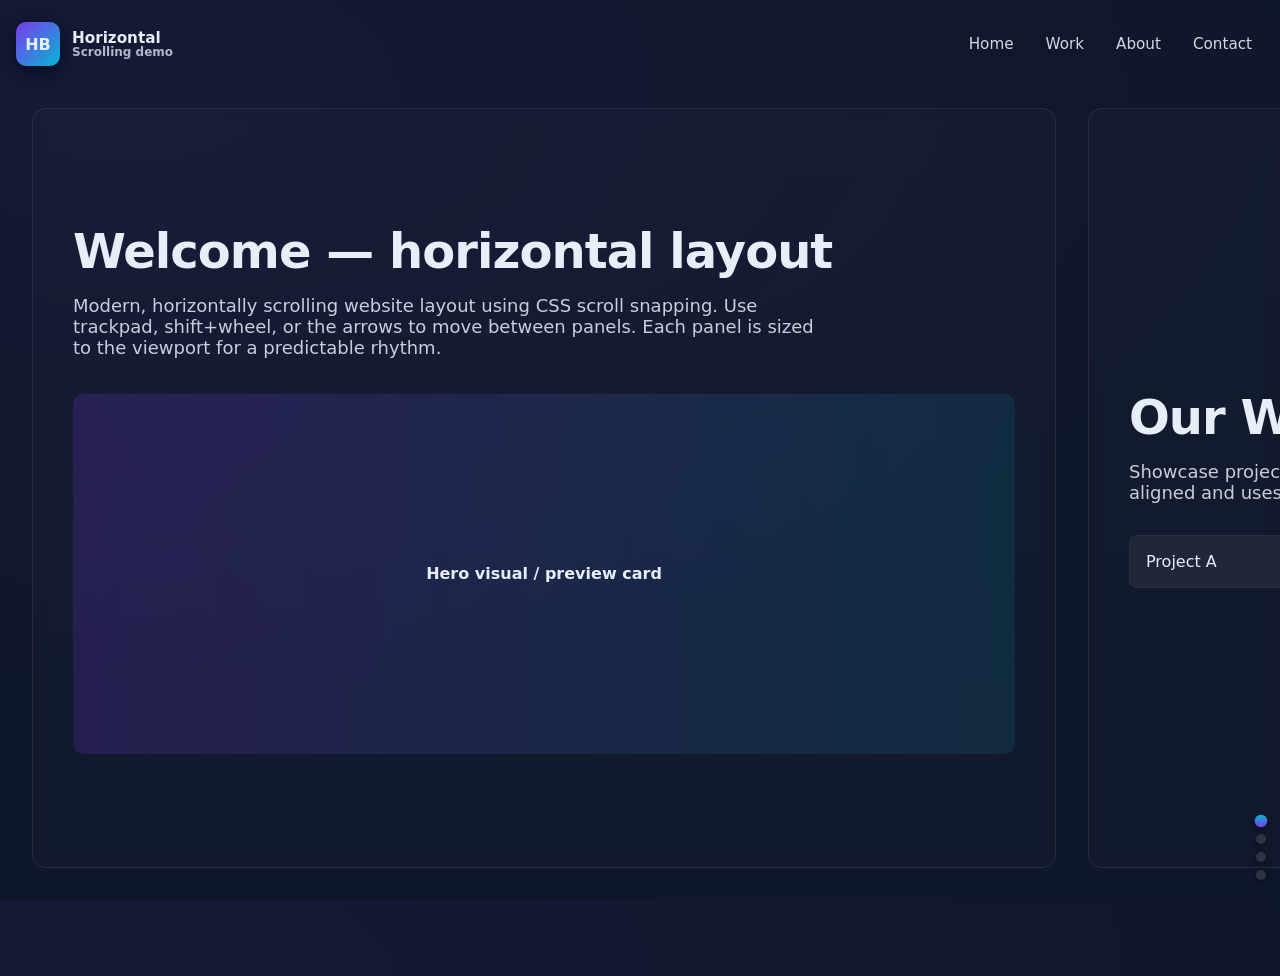
==== index.html @ 0fad7583 "Changement nom pour déploiment" ====
<!doctype html>
<html lang="en">
<head>
  <meta charset="utf-8" />
  <meta name="viewport" content="width=device-width,initial-scale=1" />
  <title>Horizontal Scrolling Website</title>
  <style>
    /* Reset & base */
    :root{
      --gap: 2rem;
      --nav-height: 64px;
      --bg: #0f172a;
      --muted: rgba(255,255,255,0.08);
      --glass: rgba(255,255,255,0.06);
      --accent: linear-gradient(135deg,#7c3aed,#06b6d4);
      --text: #e6eef8;
    }
    *{box-sizing:border-box}
    html,body{height:100%}
    body{
      margin:0;
      font-family:Inter, ui-sans-serif, system-ui, -apple-system, 'Segoe UI', Roboto, 'Helvetica Neue', Arial;
      background: radial-gradient(1200px 600px at 10% 10%, rgba(124,58,237,0.06), transparent), var(--bg);
      color:var(--text);
      -webkit-font-smoothing:antialiased;
      -moz-osx-font-smoothing:grayscale;
    }

    /* Top nav */
    .topbar{
      position:fixed;left:0;right:0;top:12px;height:var(--nav-height);display:flex;align-items:center;gap:1rem;padding:0 1rem;z-index:40;
      pointer-events:auto;
    }
    .brand{display:flex;align-items:center;gap:.75rem;font-weight:700}
    .brand .logo{width:44px;height:44px;border-radius:10px;background:var(--accent);box-shadow:0 6px 18px rgba(2,6,23,0.6);display:flex;align-items:center;justify-content:center}
    nav{margin-left:auto;display:flex;gap:.5rem}
    nav a{color:var(--text);text-decoration:none;padding:.5rem .75rem;border-radius:10px;font-size:0.95rem;opacity:.9}
    nav a:focus{outline:3px solid rgba(6,182,212,0.18);outline-offset:3px}

    /* Horizontal scroller container */
    .scroller-wrap{position:relative;margin-top:calc(var(--nav-height) + 12px);height:calc(100vh - (var(--nav-height) + 12px));overflow:hidden}
    .scroller{
      height:100%;display:flex;gap:var(--gap);align-items:stretch;overflow-x:auto;overflow-y:hidden;
      scroll-snap-type:x mandatory;padding:var(--gap);scroll-behavior:smooth; -webkit-overflow-scrolling:touch;
    }

    /* Panels (sections) */
    .panel{
      min-width:80vw; /* change to 100vw for full-bleed pages */
      height:100%;flex:0 0 auto;border-radius:14px;padding:2.5rem;display:flex;flex-direction:column;justify-content:center;gap:1rem;scroll-snap-align:center;background:linear-gradient(180deg,rgba(255,255,255,0.02),rgba(255,255,255,0.01));backdrop-filter: blur(6px);border:1px solid var(--muted);
    }

    .panel h1{margin:0;font-size:clamp(2rem,4vw,3rem);letter-spacing:-0.02em}
    .panel p{margin:0;font-size:clamp(1rem,1.6vw,1.125rem);color:rgba(230,238,248,0.85);max-width:65ch}

    /* Sample accent area */
    .hero-visual{margin-top:1.25rem;width:100%;height:40vh;border-radius:10px;background:linear-gradient(90deg, rgba(124,58,237,0.18), rgba(6,182,212,0.12));display:flex;align-items:center;justify-content:center;font-weight:600}

    /* Scrollbar (modern browsers) */
    .scroller::-webkit-scrollbar{height:12px}
    .scroller::-webkit-scrollbar-thumb{background:linear-gradient(90deg,#7c3aed,#06b6d4);border-radius:999px}
    .scroller::-webkit-scrollbar-track{background:transparent}

    /* Snap hint / indicator */
    .pips{position:fixed;right:14px;bottom:20px;display:flex;flex-direction:column;gap:.5rem;z-index:50}
    .pip{width:10px;height:10px;border-radius:999px;background:rgba(255,255,255,0.12);box-shadow:0 2px 6px rgba(2,6,23,0.5)}
    .pip.active{background:linear-gradient(180deg,#06b6d4,#7c3aed);transform:scale(1.25)}

    /* Responsive tweaks */
    @media (min-width:1300px){
      .panel{min-width:1000px}
    }
    @media (max-width:600px){
      .panel{min-width:100vw;padding:1.25rem}
      .topbar{padding:0 .75rem}
    }

    /* Accessibility: focus visible */
    a:focus, button:focus{outline:3px solid rgba(124,58,237,0.18);outline-offset:3px}
  </style>
</head>
<body>
  <a class="skip" href="#main" style="position:absolute;left:-9999px;top:auto;width:1px;height:1px;overflow:hidden">Skip to content</a>
  <header class="topbar" role="banner">
    <div class="brand">
      <div class="logo" aria-hidden>HB</div>
      <div>
        <div style="font-size:0.95rem">Horizontal</div>
        <div style="font-size:0.75rem;opacity:.75;margin-top:-2px">Scrolling demo</div>
      </div>
    </div>
    <nav aria-label="Primary navigation">
      <a href="#panel-1">Home</a>
      <a href="#panel-2">Work</a>
      <a href="#panel-3">About</a>
      <a href="#panel-4">Contact</a>
    </nav>
  </header>

  <main id="main" class="scroller-wrap" role="main">
    <div class="scroller" id="scroller" tabindex="0" aria-label="Horizontal scroller with panels">

      <section id="panel-1" class="panel" aria-labelledby="p1">
        <h1 id="p1">Welcome — horizontal layout</h1>
        <p>Modern, horizontally scrolling website layout using CSS scroll snapping. Use trackpad, shift+wheel, or the arrows to move between panels. Each panel is sized to the viewport for a predictable rhythm.</p>
        <div class="hero-visual">Hero visual / preview card</div>
      </section>

      <section id="panel-2" class="panel" aria-labelledby="p2">
        <h1 id="p2">Our Work</h1>
        <p>Showcase projects side-by-side. Resize the window — the scroller keeps panels aligned and uses smooth native scrolling.</p>
        <div style="display:flex;gap:12px;margin-top:1rem">
          <div style="flex:1;padding:1rem;border-radius:8px;background:var(--glass);border:1px solid rgba(255,255,255,0.03)">Project A</div>
          <div style="flex:1;padding:1rem;border-radius:8px;background:var(--glass);border:1px solid rgba(255,255,255,0.03)">Project B</div>
        </div>
      </section>

      <section id="panel-3" class="panel" aria-labelledby="p3">
        <h1 id="p3">About</h1>
        <p>Tell a story left-to-right instead of top-to-bottom. Horizontal layouts are great for portfolios, product tours, timelines, and magazine style presentations.</p>
      </section>

      <section id="panel-4" class="panel" aria-labelledby="p4">
        <h1 id="p4">Contact</h1>
        <p>CTA, form, or contact details can live here. The layout keeps everything side-by-side and readable.</p>
      </section>

    </div>

    <div class="pips" aria-hidden id="pips"></div>
  </main>

  <script>
    // Small JS helpers: wheel-to-horizontal and keyboard arrows, plus active pip indicator.
    (function(){
      const scroller = document.getElementById('scroller');
      const panels = Array.from(scroller.querySelectorAll('.panel'));
      const pipsWrap = document.getElementById('pips');

      // Create pips
      panels.forEach((_,i)=>{
        const el = document.createElement('div'); el.className='pip'; pipsWrap.appendChild(el);
      });
      const pips = Array.from(pipsWrap.children);

      function updateActive(){
        const center = scroller.scrollLeft + scroller.clientWidth/2;
        let activeIndex = 0;
        panels.forEach((p, i)=>{
          const rectLeft = p.offsetLeft;
          const rectCenter = rectLeft + p.offsetWidth/2;
          if(Math.abs(rectCenter - center) < Math.abs((panels[activeIndex].offsetLeft + panels[activeIndex].offsetWidth/2) - center)) activeIndex = i;
        });
        pips.forEach((pip, i)=> pip.classList.toggle('active', i===activeIndex));
      }

      updateActive();
      scroller.addEventListener('scroll', throttle(updateActive, 80));

      // Wheel -> horizontal scroll (prevents accidental vertical scroll when inside this region)
      scroller.addEventListener('wheel', function(e){
        // If user uses shift they expect horizontal already; let browser handle it.
        if(e.shiftKey) return;
        // Only intercept vertical wheel (deltaY)
        if(Math.abs(e.deltaY) > Math.abs(e.deltaX)){
          e.preventDefault();
          scroller.scrollLeft += e.deltaY;
        }
      }, {passive:false});

      // Arrow keys
      scroller.addEventListener('keydown', function(e){
        if(e.key === 'ArrowRight') { e.preventDefault(); scroller.scrollBy({left: scroller.clientWidth*0.6, behavior:'smooth'}); }
        if(e.key === 'ArrowLeft') { e.preventDefault(); scroller.scrollBy({left: -scroller.clientWidth*0.6, behavior:'smooth'}); }
      });

      // Make scroller focusable for keyboard
      scroller.setAttribute('tabindex', '0');

      // tiny throttle utility
      function throttle(fn, wait){ let t=0; return (...args)=>{ const now = Date.now(); if(now - t > wait){ t=now; fn(...args); } } }

      // Clicking nav anchors focuses & scrolls naturally
      document.querySelectorAll('nav a').forEach(a=>{
        a.addEventListener('click', e=>{
          // After browser scroll, put focus for keyboard users
          setTimeout(()=>{ const target = document.querySelector(a.getAttribute('href')); if(target) target.focus(); }, 500);
        });
      });

    })();
  </script>
</body>
</html>
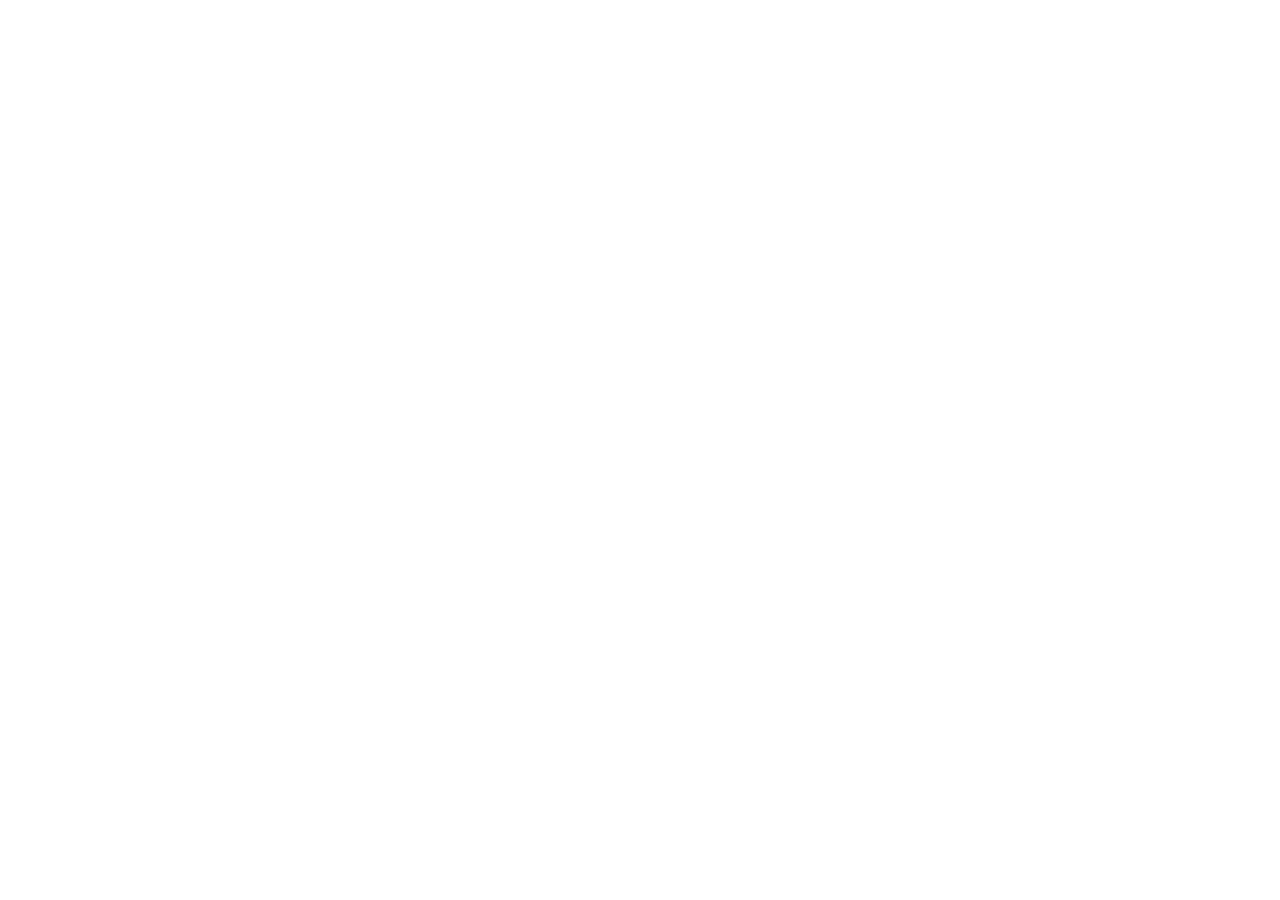
==== commit 1f9a9d49: "Test interaction vwatthur" ====
--- a/index.html
+++ b/index.html
@@ -1,194 +1,9 @@
 <!doctype html>
 <html lang="en">
 <head>
-  <meta charset="utf-8" />
-  <meta name="viewport" content="width=device-width,initial-scale=1" />
-  <title>Horizontal Scrolling Website</title>
-  <style>
-    /* Reset & base */
-    :root{
-      --gap: 2rem;
-      --nav-height: 64px;
-      --bg: #0f172a;
-      --muted: rgba(255,255,255,0.08);
-      --glass: rgba(255,255,255,0.06);
-      --accent: linear-gradient(135deg,#7c3aed,#06b6d4);
-      --text: #e6eef8;
-    }
-    *{box-sizing:border-box}
-    html,body{height:100%}
-    body{
-      margin:0;
-      font-family:Inter, ui-sans-serif, system-ui, -apple-system, 'Segoe UI', Roboto, 'Helvetica Neue', Arial;
-      background: radial-gradient(1200px 600px at 10% 10%, rgba(124,58,237,0.06), transparent), var(--bg);
-      color:var(--text);
-      -webkit-font-smoothing:antialiased;
-      -moz-osx-font-smoothing:grayscale;
-    }
-
-    /* Top nav */
-    .topbar{
-      position:fixed;left:0;right:0;top:12px;height:var(--nav-height);display:flex;align-items:center;gap:1rem;padding:0 1rem;z-index:40;
-      pointer-events:auto;
-    }
-    .brand{display:flex;align-items:center;gap:.75rem;font-weight:700}
-    .brand .logo{width:44px;height:44px;border-radius:10px;background:var(--accent);box-shadow:0 6px 18px rgba(2,6,23,0.6);display:flex;align-items:center;justify-content:center}
-    nav{margin-left:auto;display:flex;gap:.5rem}
-    nav a{color:var(--text);text-decoration:none;padding:.5rem .75rem;border-radius:10px;font-size:0.95rem;opacity:.9}
-    nav a:focus{outline:3px solid rgba(6,182,212,0.18);outline-offset:3px}
-
-    /* Horizontal scroller container */
-    .scroller-wrap{position:relative;margin-top:calc(var(--nav-height) + 12px);height:calc(100vh - (var(--nav-height) + 12px));overflow:hidden}
-    .scroller{
-      height:100%;display:flex;gap:var(--gap);align-items:stretch;overflow-x:auto;overflow-y:hidden;
-      scroll-snap-type:x mandatory;padding:var(--gap);scroll-behavior:smooth; -webkit-overflow-scrolling:touch;
-    }
-
-    /* Panels (sections) */
-    .panel{
-      min-width:80vw; /* change to 100vw for full-bleed pages */
-      height:100%;flex:0 0 auto;border-radius:14px;padding:2.5rem;display:flex;flex-direction:column;justify-content:center;gap:1rem;scroll-snap-align:center;background:linear-gradient(180deg,rgba(255,255,255,0.02),rgba(255,255,255,0.01));backdrop-filter: blur(6px);border:1px solid var(--muted);
-    }
-
-    .panel h1{margin:0;font-size:clamp(2rem,4vw,3rem);letter-spacing:-0.02em}
-    .panel p{margin:0;font-size:clamp(1rem,1.6vw,1.125rem);color:rgba(230,238,248,0.85);max-width:65ch}
-
-    /* Sample accent area */
-    .hero-visual{margin-top:1.25rem;width:100%;height:40vh;border-radius:10px;background:linear-gradient(90deg, rgba(124,58,237,0.18), rgba(6,182,212,0.12));display:flex;align-items:center;justify-content:center;font-weight:600}
-
-    /* Scrollbar (modern browsers) */
-    .scroller::-webkit-scrollbar{height:12px}
-    .scroller::-webkit-scrollbar-thumb{background:linear-gradient(90deg,#7c3aed,#06b6d4);border-radius:999px}
-    .scroller::-webkit-scrollbar-track{background:transparent}
-
-    /* Snap hint / indicator */
-    .pips{position:fixed;right:14px;bottom:20px;display:flex;flex-direction:column;gap:.5rem;z-index:50}
-    .pip{width:10px;height:10px;border-radius:999px;background:rgba(255,255,255,0.12);box-shadow:0 2px 6px rgba(2,6,23,0.5)}
-    .pip.active{background:linear-gradient(180deg,#06b6d4,#7c3aed);transform:scale(1.25)}
-
-    /* Responsive tweaks */
-    @media (min-width:1300px){
-      .panel{min-width:1000px}
-    }
-    @media (max-width:600px){
-      .panel{min-width:100vw;padding:1.25rem}
-      .topbar{padding:0 .75rem}
-    }
-
-    /* Accessibility: focus visible */
-    a:focus, button:focus{outline:3px solid rgba(124,58,237,0.18);outline-offset:3px}
-  </style>
+  <link rel="preconnect" href="https://fonts.googleapis.com">
+  <link rel="preconnect" href="https://fonts.gstatic.com" crossorigin>
+  <link href="https://fonts.googleapis.com/css2?family=Readex+Pro:wght@300;500&display=swap" rel="stylesheet">
 </head>
-<body>
-  <a class="skip" href="#main" style="position:absolute;left:-9999px;top:auto;width:1px;height:1px;overflow:hidden">Skip to content</a>
-  <header class="topbar" role="banner">
-    <div class="brand">
-      <div class="logo" aria-hidden>HB</div>
-      <div>
-        <div style="font-size:0.95rem">Horizontal</div>
-        <div style="font-size:0.75rem;opacity:.75;margin-top:-2px">Scrolling demo</div>
-      </div>
-    </div>
-    <nav aria-label="Primary navigation">
-      <a href="#panel-1">Home</a>
-      <a href="#panel-2">Work</a>
-      <a href="#panel-3">About</a>
-      <a href="#panel-4">Contact</a>
-    </nav>
-  </header>
-
-  <main id="main" class="scroller-wrap" role="main">
-    <div class="scroller" id="scroller" tabindex="0" aria-label="Horizontal scroller with panels">
-
-      <section id="panel-1" class="panel" aria-labelledby="p1">
-        <h1 id="p1">Welcome — horizontal layout</h1>
-        <p>Modern, horizontally scrolling website layout using CSS scroll snapping. Use trackpad, shift+wheel, or the arrows to move between panels. Each panel is sized to the viewport for a predictable rhythm.</p>
-        <div class="hero-visual">Hero visual / preview card</div>
-      </section>
-
-      <section id="panel-2" class="panel" aria-labelledby="p2">
-        <h1 id="p2">Our Work</h1>
-        <p>Showcase projects side-by-side. Resize the window — the scroller keeps panels aligned and uses smooth native scrolling.</p>
-        <div style="display:flex;gap:12px;margin-top:1rem">
-          <div style="flex:1;padding:1rem;border-radius:8px;background:var(--glass);border:1px solid rgba(255,255,255,0.03)">Project A</div>
-          <div style="flex:1;padding:1rem;border-radius:8px;background:var(--glass);border:1px solid rgba(255,255,255,0.03)">Project B</div>
-        </div>
-      </section>
-
-      <section id="panel-3" class="panel" aria-labelledby="p3">
-        <h1 id="p3">About</h1>
-        <p>Tell a story left-to-right instead of top-to-bottom. Horizontal layouts are great for portfolios, product tours, timelines, and magazine style presentations.</p>
-      </section>
-
-      <section id="panel-4" class="panel" aria-labelledby="p4">
-        <h1 id="p4">Contact</h1>
-        <p>CTA, form, or contact details can live here. The layout keeps everything side-by-side and readable.</p>
-      </section>
-
-    </div>
-
-    <div class="pips" aria-hidden id="pips"></div>
-  </main>
-
-  <script>
-    // Small JS helpers: wheel-to-horizontal and keyboard arrows, plus active pip indicator.
-    (function(){
-      const scroller = document.getElementById('scroller');
-      const panels = Array.from(scroller.querySelectorAll('.panel'));
-      const pipsWrap = document.getElementById('pips');
-
-      // Create pips
-      panels.forEach((_,i)=>{
-        const el = document.createElement('div'); el.className='pip'; pipsWrap.appendChild(el);
-      });
-      const pips = Array.from(pipsWrap.children);
-
-      function updateActive(){
-        const center = scroller.scrollLeft + scroller.clientWidth/2;
-        let activeIndex = 0;
-        panels.forEach((p, i)=>{
-          const rectLeft = p.offsetLeft;
-          const rectCenter = rectLeft + p.offsetWidth/2;
-          if(Math.abs(rectCenter - center) < Math.abs((panels[activeIndex].offsetLeft + panels[activeIndex].offsetWidth/2) - center)) activeIndex = i;
-        });
-        pips.forEach((pip, i)=> pip.classList.toggle('active', i===activeIndex));
-      }
-
-      updateActive();
-      scroller.addEventListener('scroll', throttle(updateActive, 80));
-
-      // Wheel -> horizontal scroll (prevents accidental vertical scroll when inside this region)
-      scroller.addEventListener('wheel', function(e){
-        // If user uses shift they expect horizontal already; let browser handle it.
-        if(e.shiftKey) return;
-        // Only intercept vertical wheel (deltaY)
-        if(Math.abs(e.deltaY) > Math.abs(e.deltaX)){
-          e.preventDefault();
-          scroller.scrollLeft += e.deltaY;
-        }
-      }, {passive:false});
-
-      // Arrow keys
-      scroller.addEventListener('keydown', function(e){
-        if(e.key === 'ArrowRight') { e.preventDefault(); scroller.scrollBy({left: scroller.clientWidth*0.6, behavior:'smooth'}); }
-        if(e.key === 'ArrowLeft') { e.preventDefault(); scroller.scrollBy({left: -scroller.clientWidth*0.6, behavior:'smooth'}); }
-      });
-
-      // Make scroller focusable for keyboard
-      scroller.setAttribute('tabindex', '0');
-
-      // tiny throttle utility
-      function throttle(fn, wait){ let t=0; return (...args)=>{ const now = Date.now(); if(now - t > wait){ t=now; fn(...args); } } }
-
-      // Clicking nav anchors focuses & scrolls naturally
-      document.querySelectorAll('nav a').forEach(a=>{
-        a.addEventListener('click', e=>{
-          // After browser scroll, put focus for keyboard users
-          setTimeout(()=>{ const target = document.querySelector(a.getAttribute('href')); if(target) target.focus(); }, 500);
-        });
-      });
-
-    })();
-  </script>
-</body>
+<canvas></canvas>
 </html>
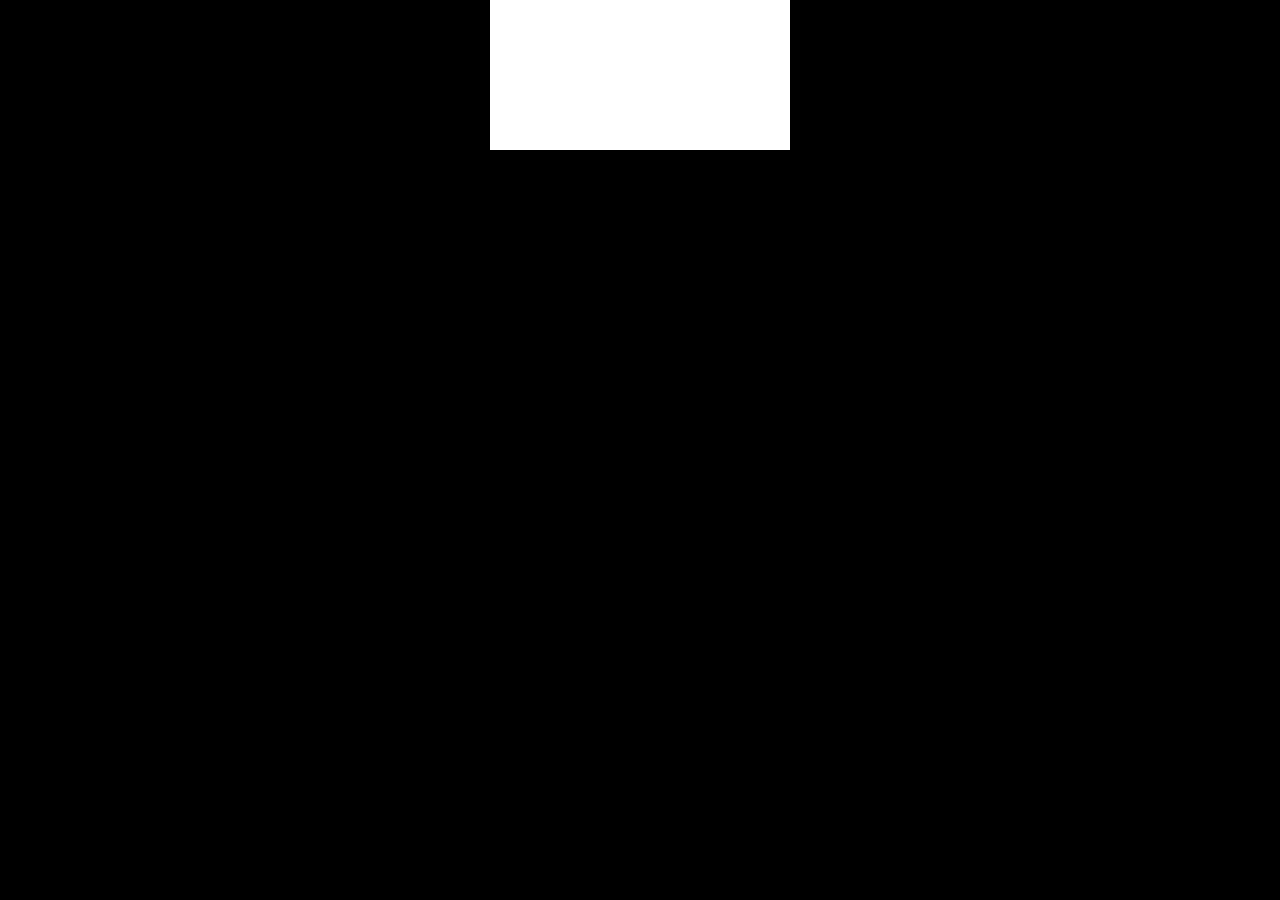
==== commit a0e50228: "Typo" ====
--- a/index.html
+++ b/index.html
@@ -3,7 +3,8 @@
 <head>
   <link rel="preconnect" href="https://fonts.googleapis.com">
   <link rel="preconnect" href="https://fonts.gstatic.com" crossorigin>
-  <link href="https://fonts.googleapis.com/css2?family=Readex+Pro:wght@300;500&display=swap" rel="stylesheet">
+  <link rel="stylesheet" href="./Style/style.css">
+  <script src="./JS/Game.js"></script>
 </head>
 <canvas></canvas>
 </html>
--- a/Style/style.css
+++ b/Style/style.css
@@ -0,0 +1,15 @@
+html,
+body {
+  height: 100%;
+  margin: 0;
+  background: black;
+}
+
+canvas {
+  box-sizing: border-box;
+  position: relative;
+  background: white;
+  padding: 0;
+  margin: auto;
+  display: block;
+}
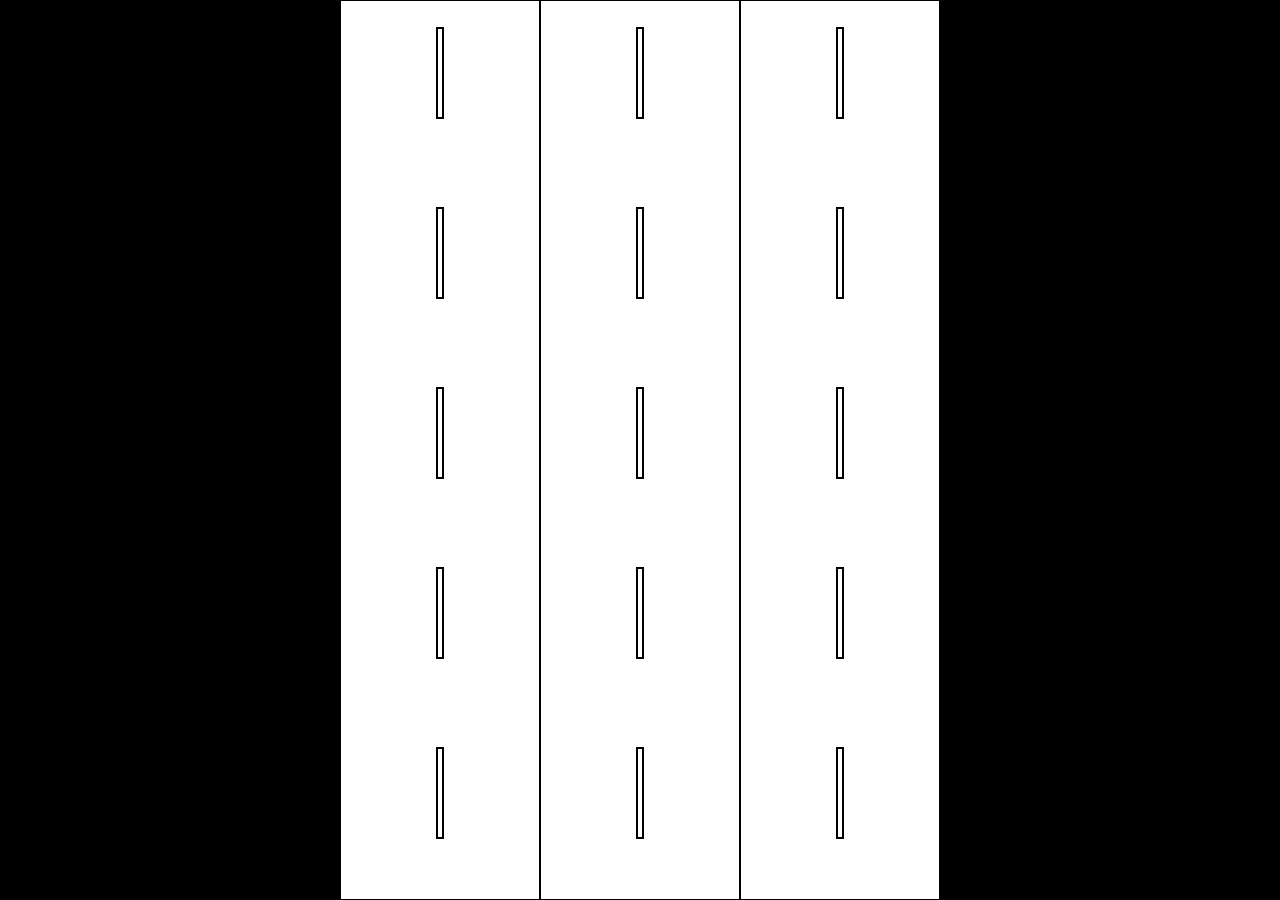
==== commit 40aeb162: "Fix pour vrai là" ====
--- a/index.html
+++ b/index.html
@@ -1,10 +1,12 @@
 <!doctype html>
 <html lang="en">
-<head>
-  <link rel="preconnect" href="https://fonts.googleapis.com">
-  <link rel="preconnect" href="https://fonts.gstatic.com" crossorigin>
-  <link rel="stylesheet" href="./Style/style.css">
-  <script src="./JS/Game.js"></script>
-</head>
-<canvas></canvas>
+  <head>
+    <link rel="preconnect" href="https://fonts.googleapis.com">
+    <link rel="preconnect" href="https://fonts.gstatic.com" crossorigin>
+    <link rel="stylesheet" href="./Style/style.css">
+  </head>
+  <body>
+    <canvas></canvas>
+    <script src="./JS/Game.js"></script>
+  </body>
 </html>
